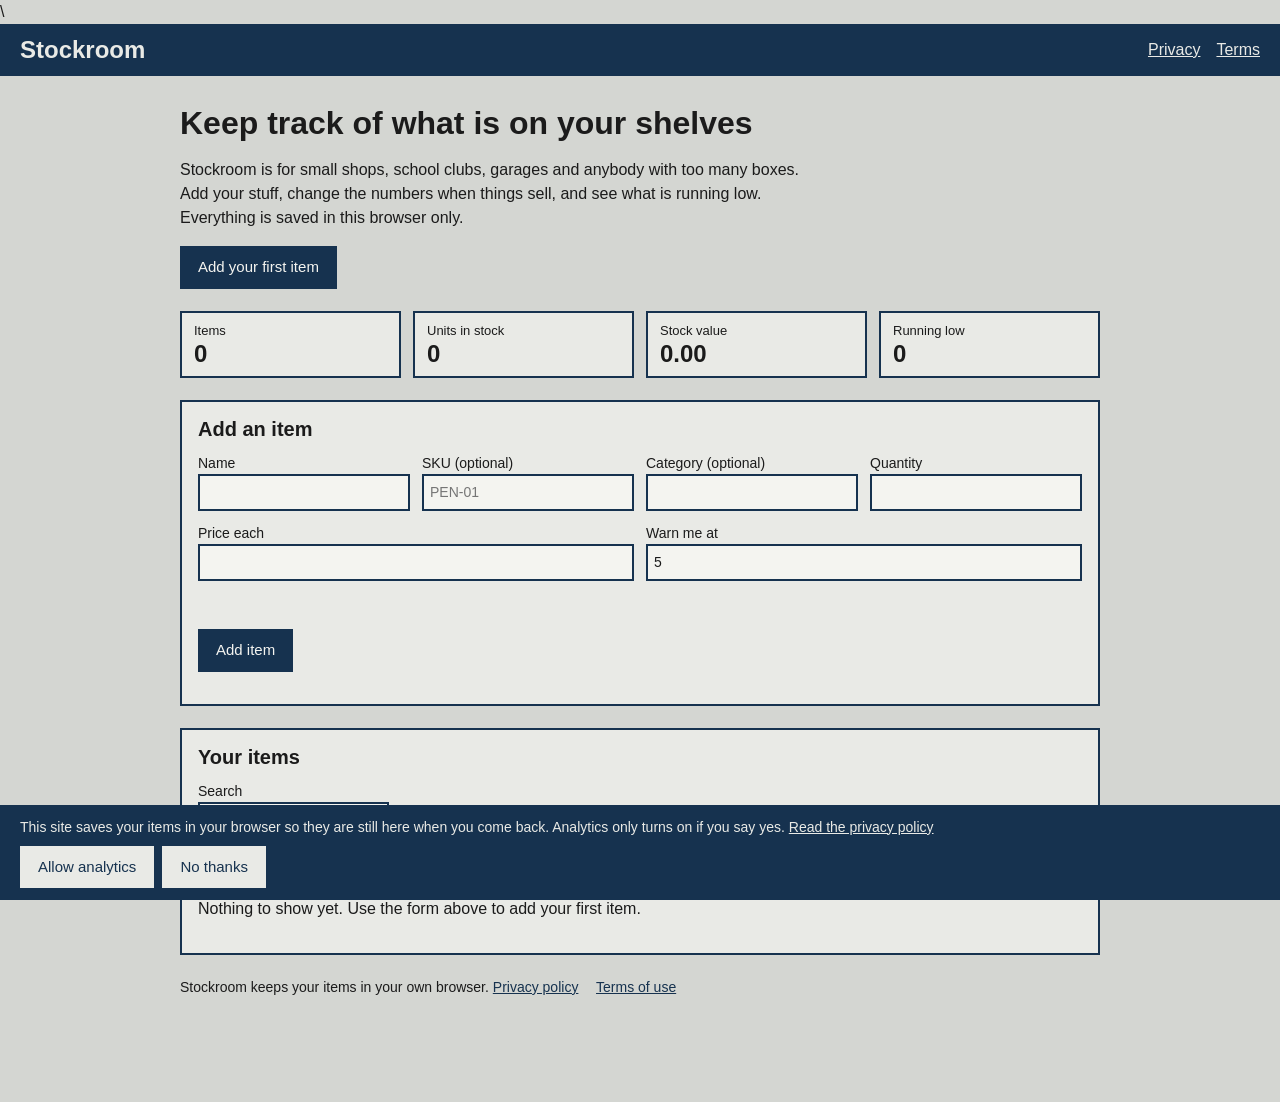
==== index.html @ 9f8dc6f9 "ae" ====
\<!DOCTYPE html>
<html lang="en">
<head>
<meta charset="utf-8">
<meta name="viewport" content="width=device-width, initial-scale=1">
<meta http-equiv="Content-Security-Policy" content="default-src 'self'; script-src 'self'; style-src 'self'; img-src 'self' data:; object-src 'none'; base-uri 'none'; form-action 'self'">
<title>Stockroom - Simple Inventory Tracker for Small Shops</title>
<meta name="description" content="Stockroom is a free inventory tracker for small shops, school clubs and home businesses. Add items, update counts and see what is running low.">
<link rel="canonical" href="https://example.com/">
<meta property="og:type" content="website">
<meta property="og:title" content="Stockroom - Simple Inventory Tracker">
<meta property="og:description" content="Keep track of what is on your shelves. Free, no signup.">
<meta property="og:image" content="https://example.com/preview.png">
<meta property="og:image:alt" content="Stockroom inventory tracker">
<meta name="twitter:card" content="summary_large_image">
<link rel="icon" href="favicon.ico?v=2" sizes="32x32">
<link rel="icon" href="favicon.svg?v=2" type="image/svg+xml">
<link rel="apple-touch-icon" href="apple-touch-icon.png">
<link rel="stylesheet" href="style.css">
</head>
<body>
<header class="top">
  <a class="logo" href="index.html">Stockroom</a>
  <nav><a href="privacy.html">Privacy</a><a href="terms.html">Terms</a></nav>
</header>

<main>
  <section class="intro">
    <h1>Keep track of what is on your shelves</h1>
    <p>Stockroom is for small shops, school clubs, garages and anybody with too many boxes. Add your stuff, change the numbers when things sell, and see what is running low. Everything is saved in this browser only.</p>
    <a class="btn" id="cta" href="#add">Add your first item</a>
  </section>

  <dl class="stats">
    <div><dt>Items</dt><dd id="sItems">-</dd></div>
    <div><dt>Units in stock</dt><dd id="sUnits">-</dd></div>
    <div><dt>Stock value</dt><dd id="sValue">-</dd></div>
    <div><dt>Running low</dt><dd id="sLow">-</dd></div>
  </dl>

  <section class="box" id="add">
    <h2 id="formTitle">Add an item</h2>
    <form id="itemForm" novalidate autocomplete="off">
      <input type="hidden" id="itemId" value="">
      <label>Name <input id="name" maxlength="60" required></label>
      <label>SKU (optional) <input id="sku" maxlength="20" placeholder="PEN-01"></label>
      <label>Category (optional) <input id="cat" maxlength="30"></label>
      <label>Quantity <input id="qty" type="number" inputmode="numeric" min="0" max="1000000" step="1" required></label>
      <label>Price each <input id="price" type="number" inputmode="decimal" min="0" max="10000000" step="0.01" required></label>
      <label>Warn me at <input id="min" type="number" inputmode="numeric" min="0" max="1000000" step="1" value="5" required></label>
      <div class="trap" aria-hidden="true"><label>Leave this empty <input id="website" tabindex="-1" autocomplete="off"></label></div>
      <p id="formMsg" role="alert"></p>
      <div><button type="submit" id="saveBtn">Add item</button><button type="button" id="cancelBtn" hidden>Cancel edit</button></div>
    </form>
  </section>

  <section class="box" id="list">
    <h2>Your items</h2>
    <div class="tools">
      <label>Search <input id="search" type="search" maxlength="60"></label>
      <label class="check"><input type="checkbox" id="lowOnly"> Only show low stock</label>
    </div>
    <div class="wrap">
      <table>
        <caption class="gone">Inventory items</caption>
        <thead><tr><th scope="col">Name</th><th scope="col">SKU</th><th scope="col">Category</th><th scope="col">Qty</th><th scope="col">Price</th><th scope="col">Status</th><th scope="col">Actions</th></tr></thead>
        <tbody id="rows"></tbody>
      </table>
    </div>
    <p id="empty" hidden>Nothing to show yet. Use the form above to add your first item.</p>
  </section>
</main>

<footer>
  <p>Stockroom keeps your items in your own browser. <a href="privacy.html">Privacy policy</a> <a href="terms.html">Terms of use</a></p>
</footer>

<div id="cookie" class="cookie" hidden role="dialog" aria-label="Cookie notice">
  <p>This site saves your items in your browser so they are still here when you come back. Analytics only turns on if you say yes. <a href="privacy.html">Read the privacy policy</a></p>
  <button type="button" id="yes">Allow analytics</button><button type="button" id="no">No thanks</button>
</div>

<script src="app.js"></script>
</body>
</html>
---- style.css ----
*{box-sizing:border-box}
[hidden]{display:none!important}
body{margin:0;background:#d4d6d2;color:#1b1b1b;font:16px/1.5 Verdana,Tahoma,sans-serif}
a{color:#16324f}
:focus-visible{outline:3px solid #16324f;outline-offset:2px}
.top{display:flex;flex-wrap:wrap;justify-content:space-between;align-items:center;gap:8px;padding:12px 20px;background:#16324f}
.top a,.cookie a{color:#e9eae6}
.top a:focus-visible,.cookie :focus-visible{outline-color:#e9eae6}
.top nav a{margin-left:16px}
.top .logo{font:bold 24px "Trebuchet MS",Verdana,sans-serif;text-decoration:none;margin:0}
main,footer{max-width:960px;margin:0 auto;padding:0 20px}
h1{font:bold 32px/1.2 "Trebuchet MS",Verdana,sans-serif;margin:28px 0 10px}
h2{font:bold 20px "Trebuchet MS",Verdana,sans-serif;margin:0 0 12px}
.intro p,.text p{max-width:640px}
.text h2{margin-top:26px}
.btn,button{font:inherit;font-size:15px;background:#16324f;color:#f4f4f0;border:2px solid #16324f;border-radius:0;padding:8px 16px;margin:0 8px 0 0;cursor:pointer;text-decoration:none;display:inline-block}
td button,#cancelBtn{background:#e9eae6;color:#16324f}
td button{padding:2px 8px;font-size:13px;margin:2px 4px 2px 0}
.stats{display:flex;flex-wrap:wrap;gap:12px;margin:22px 0}
.stats div{flex:1 1 150px;border:2px solid #16324f;background:#e9eae6;padding:8px 12px}
.stats dt{font-size:13px}
.stats dd{margin:0;font:bold 24px "Trebuchet MS",Verdana,sans-serif}
.box{background:#e9eae6;border:2px solid #16324f;padding:16px;margin:22px 0}
form{display:flex;flex-wrap:wrap;gap:12px}
form label{display:flex;flex-direction:column;flex:1 1 150px;font-size:14px}
input{font:inherit;padding:6px;border:2px solid #16324f;border-radius:0;background:#f4f4f0;color:#1b1b1b;min-width:0}
input[type=checkbox]{width:18px;height:18px;padding:0}
#formMsg{flex-basis:100%;margin:0;min-height:1.5em}
.bad{color:#9b1c1c;font-weight:bold}
.trap{position:absolute;left:-9999px}
.gone{position:absolute;left:-9999px}
.tools{display:flex;flex-wrap:wrap;gap:16px;align-items:flex-end;margin-bottom:12px}
.tools label{display:flex;flex-direction:column;font-size:14px}
.tools .check{flex-direction:row;align-items:center;gap:6px}
.wrap{overflow-x:auto}
table{width:100%;border-collapse:collapse;font-size:14px}
th,td{border:1px solid #16324f;padding:6px 8px;text-align:left;vertical-align:middle}
th{background:#bfc4c0}
.low{background:#e0a100;font-weight:bold}
.skel{display:block;height:14px;min-width:30px;background:#b9beb9}
footer{padding-bottom:90px;font-size:14px}
footer a{margin-right:14px}
.cookie{position:fixed;left:0;right:0;bottom:0;background:#16324f;color:#e9eae6;padding:12px 20px}
.cookie p{margin:0 0 8px;font-size:14px}
.cookie button{background:#e9eae6;color:#16324f;border-color:#e9eae6}
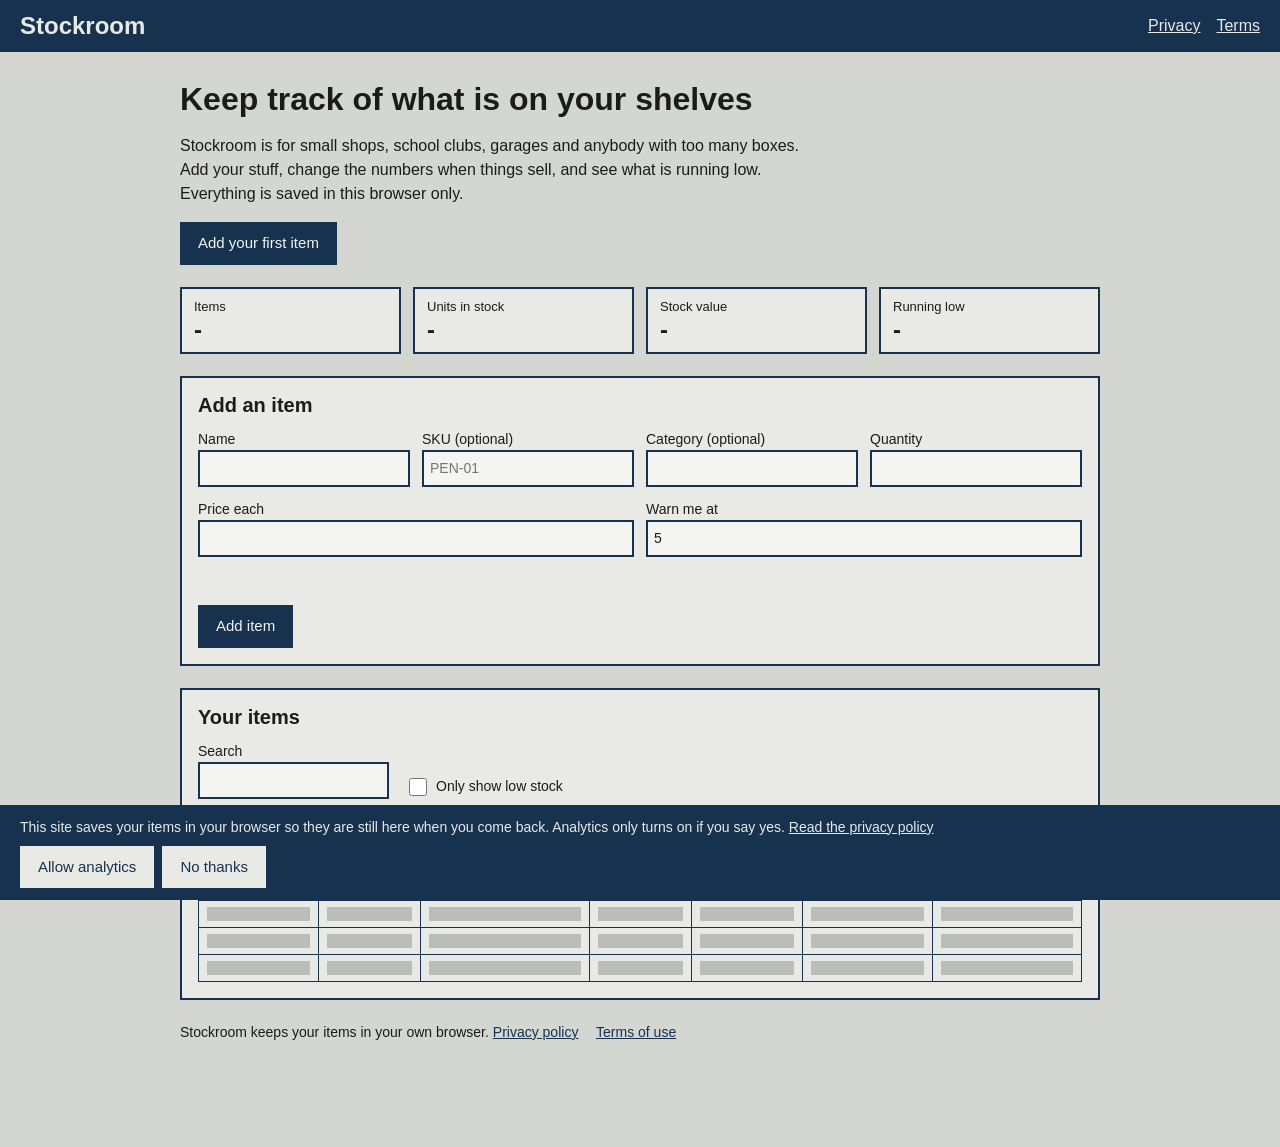
==== commit 8e3e56a3: "Add files via upload" ====
--- a/index.html
+++ b/index.html
@@ -1,85 +1,85 @@
-\<!DOCTYPE html>
-<html lang="en">
-<head>
-<meta charset="utf-8">
-<meta name="viewport" content="width=device-width, initial-scale=1">
-<meta http-equiv="Content-Security-Policy" content="default-src 'self'; script-src 'self'; style-src 'self'; img-src 'self' data:; object-src 'none'; base-uri 'none'; form-action 'self'">
-<title>Stockroom - Simple Inventory Tracker for Small Shops</title>
-<meta name="description" content="Stockroom is a free inventory tracker for small shops, school clubs and home businesses. Add items, update counts and see what is running low.">
-<link rel="canonical" href="https://example.com/">
-<meta property="og:type" content="website">
-<meta property="og:title" content="Stockroom - Simple Inventory Tracker">
-<meta property="og:description" content="Keep track of what is on your shelves. Free, no signup.">
-<meta property="og:image" content="https://example.com/preview.png">
-<meta property="og:image:alt" content="Stockroom inventory tracker">
-<meta name="twitter:card" content="summary_large_image">
-<link rel="icon" href="favicon.ico?v=2" sizes="32x32">
-<link rel="icon" href="favicon.svg?v=2" type="image/svg+xml">
-<link rel="apple-touch-icon" href="apple-touch-icon.png">
-<link rel="stylesheet" href="style.css">
-</head>
-<body>
-<header class="top">
-  <a class="logo" href="index.html">Stockroom</a>
-  <nav><a href="privacy.html">Privacy</a><a href="terms.html">Terms</a></nav>
-</header>
-
-<main>
-  <section class="intro">
-    <h1>Keep track of what is on your shelves</h1>
-    <p>Stockroom is for small shops, school clubs, garages and anybody with too many boxes. Add your stuff, change the numbers when things sell, and see what is running low. Everything is saved in this browser only.</p>
-    <a class="btn" id="cta" href="#add">Add your first item</a>
-  </section>
-
-  <dl class="stats">
-    <div><dt>Items</dt><dd id="sItems">-</dd></div>
-    <div><dt>Units in stock</dt><dd id="sUnits">-</dd></div>
-    <div><dt>Stock value</dt><dd id="sValue">-</dd></div>
-    <div><dt>Running low</dt><dd id="sLow">-</dd></div>
-  </dl>
-
-  <section class="box" id="add">
-    <h2 id="formTitle">Add an item</h2>
-    <form id="itemForm" novalidate autocomplete="off">
-      <input type="hidden" id="itemId" value="">
-      <label>Name <input id="name" maxlength="60" required></label>
-      <label>SKU (optional) <input id="sku" maxlength="20" placeholder="PEN-01"></label>
-      <label>Category (optional) <input id="cat" maxlength="30"></label>
-      <label>Quantity <input id="qty" type="number" inputmode="numeric" min="0" max="1000000" step="1" required></label>
-      <label>Price each <input id="price" type="number" inputmode="decimal" min="0" max="10000000" step="0.01" required></label>
-      <label>Warn me at <input id="min" type="number" inputmode="numeric" min="0" max="1000000" step="1" value="5" required></label>
-      <div class="trap" aria-hidden="true"><label>Leave this empty <input id="website" tabindex="-1" autocomplete="off"></label></div>
-      <p id="formMsg" role="alert"></p>
-      <div><button type="submit" id="saveBtn">Add item</button><button type="button" id="cancelBtn" hidden>Cancel edit</button></div>
-    </form>
-  </section>
-
-  <section class="box" id="list">
-    <h2>Your items</h2>
-    <div class="tools">
-      <label>Search <input id="search" type="search" maxlength="60"></label>
-      <label class="check"><input type="checkbox" id="lowOnly"> Only show low stock</label>
-    </div>
-    <div class="wrap">
-      <table>
-        <caption class="gone">Inventory items</caption>
-        <thead><tr><th scope="col">Name</th><th scope="col">SKU</th><th scope="col">Category</th><th scope="col">Qty</th><th scope="col">Price</th><th scope="col">Status</th><th scope="col">Actions</th></tr></thead>
-        <tbody id="rows"></tbody>
-      </table>
-    </div>
-    <p id="empty" hidden>Nothing to show yet. Use the form above to add your first item.</p>
-  </section>
-</main>
-
-<footer>
-  <p>Stockroom keeps your items in your own browser. <a href="privacy.html">Privacy policy</a> <a href="terms.html">Terms of use</a></p>
-</footer>
-
-<div id="cookie" class="cookie" hidden role="dialog" aria-label="Cookie notice">
-  <p>This site saves your items in your browser so they are still here when you come back. Analytics only turns on if you say yes. <a href="privacy.html">Read the privacy policy</a></p>
-  <button type="button" id="yes">Allow analytics</button><button type="button" id="no">No thanks</button>
-</div>
-
-<script src="app.js"></script>
-</body>
+<!DOCTYPE html>
+<html lang="en">
+<head>
+<meta charset="utf-8">
+<meta name="viewport" content="width=device-width, initial-scale=1">
+<meta http-equiv="Content-Security-Policy" content="default-src 'self'; script-src 'self'; style-src 'self'; img-src 'self' data:; object-src 'none'; base-uri 'none'; form-action 'self'">
+<title>Stockroom - Simple Inventory Tracker for Small Shops</title>
+<meta name="description" content="Stockroom is a free inventory tracker for small shops, school clubs and home businesses. Add items, update counts and see what is running low.">
+<link rel="canonical" href="https://yinventorymanagement.netlify.app/">
+<meta property="og:type" content="website">
+<meta property="og:title" content="Stockroom - Simple Inventory Tracker">
+<meta property="og:description" content="Keep track of what is on your shelves. Free, no signup.">
+<meta property="og:image" content="https://yinventorymanagement.netlify.app/preview.png">
+<meta property="og:image:alt" content="Stockroom inventory tracker">
+<meta name="twitter:card" content="summary_large_image">
+<link rel="icon" href="favicon.ico?v=2" sizes="32x32">
+<link rel="icon" href="favicon.svg?v=2" type="image/svg+xml">
+<link rel="apple-touch-icon" href="apple-touch-icon.png">
+<link rel="stylesheet" href="style.css">
+</head>
+<body>
+<header class="top">
+  <a class="logo" href="index.html">Stockroom</a>
+  <nav><a href="privacy.html">Privacy</a><a href="terms.html">Terms</a></nav>
+</header>
+
+<main>
+  <section class="intro">
+    <h1>Keep track of what is on your shelves</h1>
+    <p>Stockroom is for small shops, school clubs, garages and anybody with too many boxes. Add your stuff, change the numbers when things sell, and see what is running low. Everything is saved in this browser only.</p>
+    <a class="btn" id="cta" href="#add">Add your first item</a>
+  </section>
+
+  <dl class="stats">
+    <div><dt>Items</dt><dd id="sItems">-</dd></div>
+    <div><dt>Units in stock</dt><dd id="sUnits">-</dd></div>
+    <div><dt>Stock value</dt><dd id="sValue">-</dd></div>
+    <div><dt>Running low</dt><dd id="sLow">-</dd></div>
+  </dl>
+
+  <section class="box" id="add">
+    <h2 id="formTitle">Add an item</h2>
+    <form id="itemForm" novalidate autocomplete="off">
+      <input type="hidden" id="itemId" value="">
+      <label>Name <input id="name" maxlength="60" required></label>
+      <label>SKU (optional) <input id="sku" maxlength="20" placeholder="PEN-01"></label>
+      <label>Category (optional) <input id="cat" maxlength="30"></label>
+      <label>Quantity <input id="qty" type="number" inputmode="numeric" min="0" max="1000000" step="1" required></label>
+      <label>Price each <input id="price" type="number" inputmode="decimal" min="0" max="10000000" step="0.01" required></label>
+      <label>Warn me at <input id="min" type="number" inputmode="numeric" min="0" max="1000000" step="1" value="5" required></label>
+      <div class="trap" aria-hidden="true"><label>Leave this empty <input id="website" tabindex="-1" autocomplete="off"></label></div>
+      <p id="formMsg" role="alert"></p>
+      <div><button type="submit" id="saveBtn">Add item</button><button type="button" id="cancelBtn" hidden>Cancel edit</button></div>
+    </form>
+  </section>
+
+  <section class="box" id="list">
+    <h2>Your items</h2>
+    <div class="tools">
+      <label>Search <input id="search" type="search" maxlength="60"></label>
+      <label class="check"><input type="checkbox" id="lowOnly"> Only show low stock</label>
+    </div>
+    <div class="wrap">
+      <table>
+        <caption class="gone">Inventory items</caption>
+        <thead><tr><th scope="col">Name</th><th scope="col">SKU</th><th scope="col">Category</th><th scope="col">Qty</th><th scope="col">Price</th><th scope="col">Status</th><th scope="col">Actions</th></tr></thead>
+        <tbody id="rows"></tbody>
+      </table>
+    </div>
+    <p id="empty" hidden>Nothing to show yet. Use the form above to add your first item.</p>
+  </section>
+</main>
+
+<footer>
+  <p>Stockroom keeps your items in your own browser. <a href="privacy.html">Privacy policy</a> <a href="terms.html">Terms of use</a></p>
+</footer>
+
+<div id="cookie" class="cookie" hidden role="dialog" aria-label="Cookie notice">
+  <p>This site saves your items in your browser so they are still here when you come back. Analytics only turns on if you say yes. <a href="privacy.html">Read the privacy policy</a></p>
+  <button type="button" id="yes">Allow analytics</button><button type="button" id="no">No thanks</button>
+</div>
+
+<script src="app.js"></script>
+</body>
 </html>
--- a/style.css
+++ b/style.css
@@ -1,45 +1,45 @@
-*{box-sizing:border-box}
-[hidden]{display:none!important}
-body{margin:0;background:#d4d6d2;color:#1b1b1b;font:16px/1.5 Verdana,Tahoma,sans-serif}
-a{color:#16324f}
-:focus-visible{outline:3px solid #16324f;outline-offset:2px}
-.top{display:flex;flex-wrap:wrap;justify-content:space-between;align-items:center;gap:8px;padding:12px 20px;background:#16324f}
-.top a,.cookie a{color:#e9eae6}
-.top a:focus-visible,.cookie :focus-visible{outline-color:#e9eae6}
-.top nav a{margin-left:16px}
-.top .logo{font:bold 24px "Trebuchet MS",Verdana,sans-serif;text-decoration:none;margin:0}
-main,footer{max-width:960px;margin:0 auto;padding:0 20px}
-h1{font:bold 32px/1.2 "Trebuchet MS",Verdana,sans-serif;margin:28px 0 10px}
-h2{font:bold 20px "Trebuchet MS",Verdana,sans-serif;margin:0 0 12px}
-.intro p,.text p{max-width:640px}
-.text h2{margin-top:26px}
-.btn,button{font:inherit;font-size:15px;background:#16324f;color:#f4f4f0;border:2px solid #16324f;border-radius:0;padding:8px 16px;margin:0 8px 0 0;cursor:pointer;text-decoration:none;display:inline-block}
-td button,#cancelBtn{background:#e9eae6;color:#16324f}
-td button{padding:2px 8px;font-size:13px;margin:2px 4px 2px 0}
-.stats{display:flex;flex-wrap:wrap;gap:12px;margin:22px 0}
-.stats div{flex:1 1 150px;border:2px solid #16324f;background:#e9eae6;padding:8px 12px}
-.stats dt{font-size:13px}
-.stats dd{margin:0;font:bold 24px "Trebuchet MS",Verdana,sans-serif}
-.box{background:#e9eae6;border:2px solid #16324f;padding:16px;margin:22px 0}
-form{display:flex;flex-wrap:wrap;gap:12px}
-form label{display:flex;flex-direction:column;flex:1 1 150px;font-size:14px}
-input{font:inherit;padding:6px;border:2px solid #16324f;border-radius:0;background:#f4f4f0;color:#1b1b1b;min-width:0}
-input[type=checkbox]{width:18px;height:18px;padding:0}
-#formMsg{flex-basis:100%;margin:0;min-height:1.5em}
-.bad{color:#9b1c1c;font-weight:bold}
-.trap{position:absolute;left:-9999px}
-.gone{position:absolute;left:-9999px}
-.tools{display:flex;flex-wrap:wrap;gap:16px;align-items:flex-end;margin-bottom:12px}
-.tools label{display:flex;flex-direction:column;font-size:14px}
-.tools .check{flex-direction:row;align-items:center;gap:6px}
-.wrap{overflow-x:auto}
-table{width:100%;border-collapse:collapse;font-size:14px}
-th,td{border:1px solid #16324f;padding:6px 8px;text-align:left;vertical-align:middle}
-th{background:#bfc4c0}
-.low{background:#e0a100;font-weight:bold}
-.skel{display:block;height:14px;min-width:30px;background:#b9beb9}
-footer{padding-bottom:90px;font-size:14px}
-footer a{margin-right:14px}
-.cookie{position:fixed;left:0;right:0;bottom:0;background:#16324f;color:#e9eae6;padding:12px 20px}
-.cookie p{margin:0 0 8px;font-size:14px}
+*{box-sizing:border-box}
+[hidden]{display:none!important}
+body{margin:0;background:#d4d6d2;color:#1b1b1b;font:16px/1.5 Verdana,Tahoma,sans-serif}
+a{color:#16324f}
+:focus-visible{outline:3px solid #16324f;outline-offset:2px}
+.top{display:flex;flex-wrap:wrap;justify-content:space-between;align-items:center;gap:8px;padding:12px 20px;background:#16324f}
+.top a,.cookie a{color:#e9eae6}
+.top a:focus-visible,.cookie :focus-visible{outline-color:#e9eae6}
+.top nav a{margin-left:16px}
+.top .logo{font:bold 24px "Trebuchet MS",Verdana,sans-serif;text-decoration:none;margin:0}
+main,footer{max-width:960px;margin:0 auto;padding:0 20px}
+h1{font:bold 32px/1.2 "Trebuchet MS",Verdana,sans-serif;margin:28px 0 10px}
+h2{font:bold 20px "Trebuchet MS",Verdana,sans-serif;margin:0 0 12px}
+.intro p,.text p{max-width:640px}
+.text h2{margin-top:26px}
+.btn,button{font:inherit;font-size:15px;background:#16324f;color:#f4f4f0;border:2px solid #16324f;border-radius:0;padding:8px 16px;margin:0 8px 0 0;cursor:pointer;text-decoration:none;display:inline-block}
+td button,#cancelBtn{background:#e9eae6;color:#16324f}
+td button{padding:2px 8px;font-size:13px;margin:2px 4px 2px 0}
+.stats{display:flex;flex-wrap:wrap;gap:12px;margin:22px 0}
+.stats div{flex:1 1 150px;border:2px solid #16324f;background:#e9eae6;padding:8px 12px}
+.stats dt{font-size:13px}
+.stats dd{margin:0;font:bold 24px "Trebuchet MS",Verdana,sans-serif}
+.box{background:#e9eae6;border:2px solid #16324f;padding:16px;margin:22px 0}
+form{display:flex;flex-wrap:wrap;gap:12px}
+form label{display:flex;flex-direction:column;flex:1 1 150px;font-size:14px}
+input{font:inherit;padding:6px;border:2px solid #16324f;border-radius:0;background:#f4f4f0;color:#1b1b1b;min-width:0}
+input[type=checkbox]{width:18px;height:18px;padding:0}
+#formMsg{flex-basis:100%;margin:0;min-height:1.5em}
+.bad{color:#9b1c1c;font-weight:bold}
+.trap{position:absolute;left:-9999px}
+.gone{position:absolute;left:-9999px}
+.tools{display:flex;flex-wrap:wrap;gap:16px;align-items:flex-end;margin-bottom:12px}
+.tools label{display:flex;flex-direction:column;font-size:14px}
+.tools .check{flex-direction:row;align-items:center;gap:6px}
+.wrap{overflow-x:auto}
+table{width:100%;border-collapse:collapse;font-size:14px}
+th,td{border:1px solid #16324f;padding:6px 8px;text-align:left;vertical-align:middle}
+th{background:#bfc4c0}
+.low{background:#e0a100;font-weight:bold}
+.skel{display:block;height:14px;min-width:30px;background:#b9beb9}
+footer{padding-bottom:90px;font-size:14px}
+footer a{margin-right:14px}
+.cookie{position:fixed;left:0;right:0;bottom:0;background:#16324f;color:#e9eae6;padding:12px 20px}
+.cookie p{margin:0 0 8px;font-size:14px}
 .cookie button{background:#e9eae6;color:#16324f;border-color:#e9eae6}
